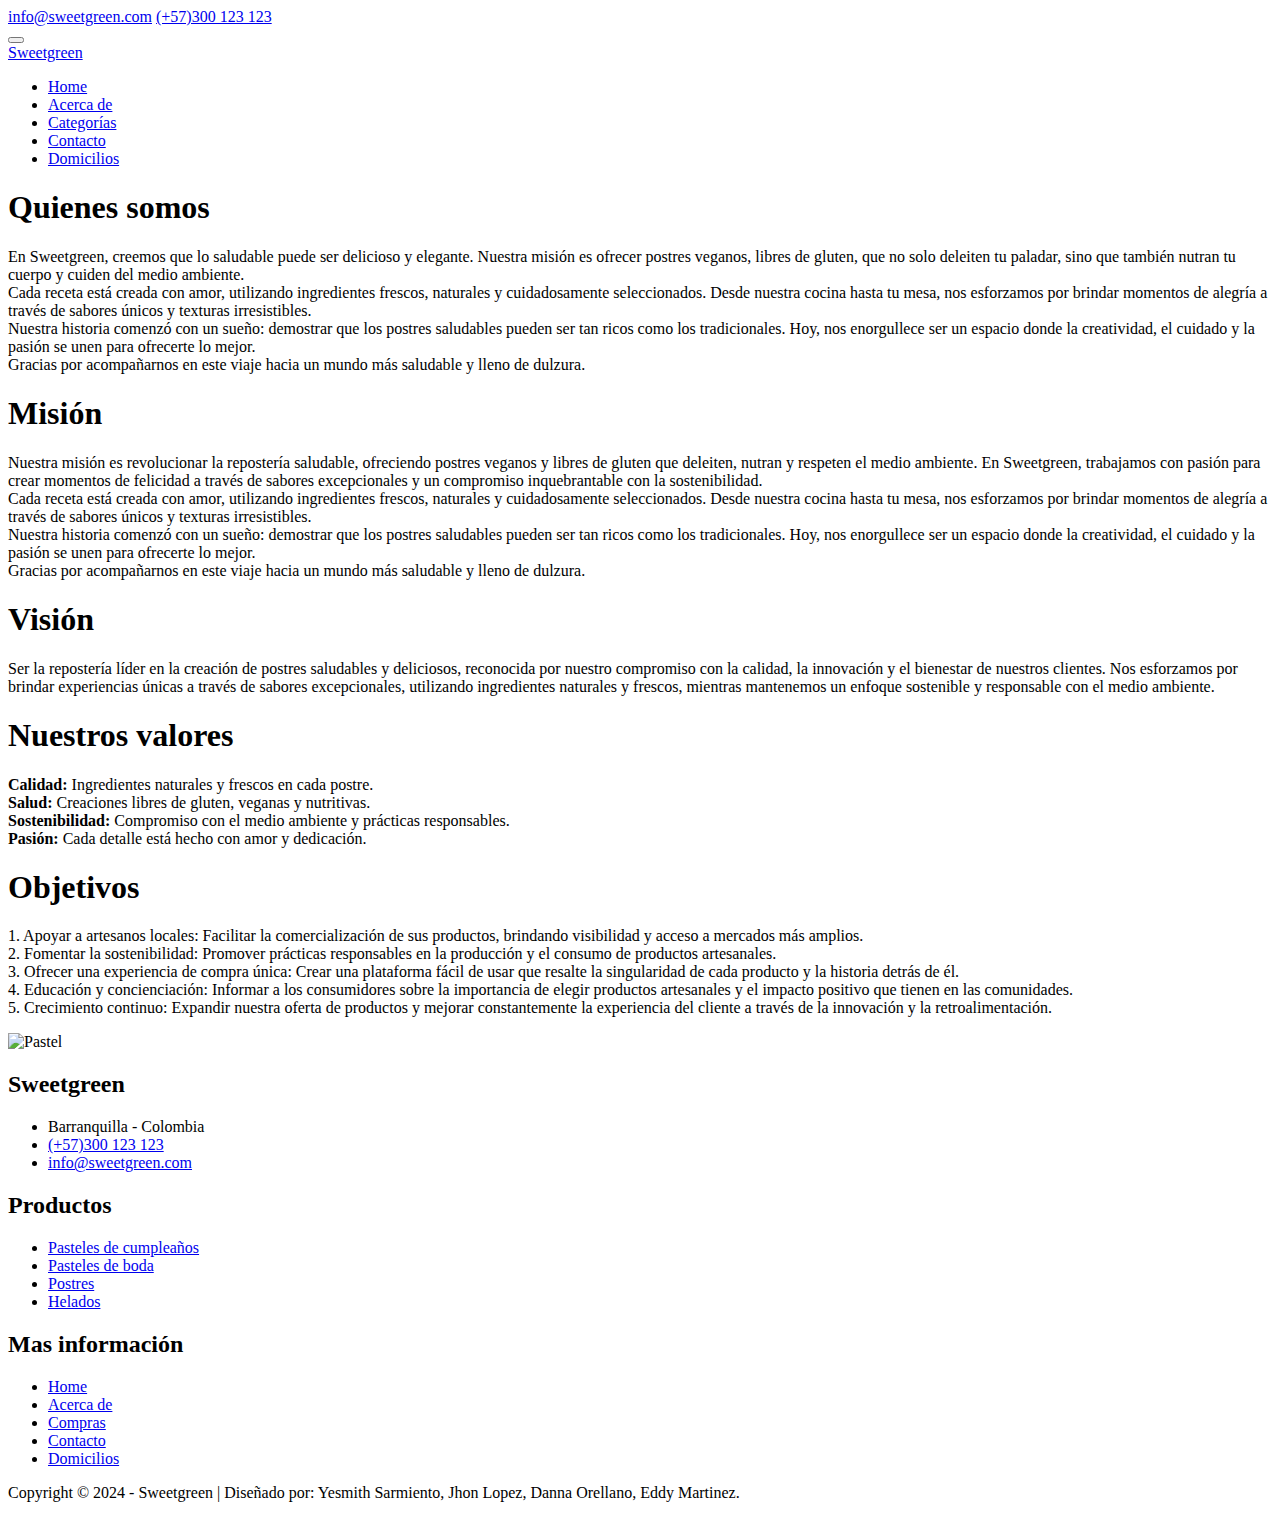
==== About.html @ 48495ff6 "Add files via upload" ====
<!DOCTYPE html>
<html lang="en">
<head>
    <meta charset="UTF-8">
    <meta name="viewport" content="width=device-width, initial-scale=1.0">
    <title>Sweetgreen - Sobre nosotros</title>
    <!-- Conexión con fuentes -->
    <link href="https://fonts.googleapis.com/css2?family=Playfair+Display:ital,wght@0,400..900;1,400..900&display=swap" rel="stylesheet">
    <link href="https://fonts.googleapis.com/css2?family=Raleway:wght@400;700;800&display=swap" rel="stylesheet">
    <!--  -->
    <!-- Conexión con el Main Bootstrap -->
    <link href="https://cdn.jsdelivr.net/npm/bootstrap@5.0.2/dist/css/bootstrap.min.css" rel="stylesheet" 
    integrity="sha384-EVSTQN3/azprG1Anm3QDgpJLIm9Nao0Yz1ztcQTwFspd3yD65VohhpuuCOmLASjC" crossorigin="anonymous">
    <!--  -->
    <!-- Iconos -->
    <link rel="apple-touch-icon" href="assets/img/">
    <!-- css -->
     <link rel="stylesheet" href="assets/css/bootstrap.min.css">
     <link rel="stylesheet" href="assets/css/templatemo.css">
     <link rel="stylesheet" href="assets/css/custom.css">
     <link rel="stylesheet" href="assets/css/fontawesome.min.css">

</head>
<body">

    <!-- Inicio del Encabezado -->
    <nav class="navbar navbar-expand-lg bg-dark navbar-light" id="templatemo_nav_top">
        <div class="container text-light">
            <div class="w-100 d-flex justify-content-between">
                <div>
                    <i class="fa fa-envelope mx-2"></i>
                    <a class="navbar-sm-brand text-light text-decoration-none" href="mailto:info@sweetgreen.com">info@sweetgreen.com</a>
                    <i class="fa fa-phone mx-2"></i>
                    <a class="navbar-sm-brand text-light text-decoration-none" href="tel: (+57)300 123 123">(+57)300 123 123</a>
                </div>
                <div>
                    <a class="text-light" href="https://fb.com/templatemo" target="_blank" rel="sponsored"><i class="fab fa-facebook-f fa-sm fa-fw me-2"></i></a>
                    <a class="text-light" href="https://www.instagram.com/" target="_blank"><i class="fab fa-instagram fa-sm fa-fw me-2"></i></a>
                    <a class="text-light" href="https://twitter.com/" target="_blank"><i class="fab fa-twitter fa-sm fa-fw me-2"></i></a>
                </div>
            </div> 
        </div>
    </nav>
    <!-- Fin del Encabezado -->

    <!-- Inicio del Menu (Barra Horizontal) -->
     <nav class="navbar navbar-expand-lg navbar-light shadow">
        <button class="navbar-toggler" type="button" data-bs-toggle="collapse" data-bs-target="#opciones">
            <span class="navbar-toggler-icon"></span>
        </button>
        <div class="container d-flex justify-content-between align-items-center">
            <a class="navbar-brand text-success logo h1 align-self-center" href="index.html">Sweetgreen</a>
            <div class="align-self-center collapse navbar-collapse flex-fill d-lg-flex justify-content-lg-between" id="opciones">
                <ul class="nav navbar-nav d-flex justify-content-between mx-lg-auto">
                    <li class="nav-item">
                        <a class="nav-link" href="index.html">Home</a>
                    </li>
                    <li class="nav-item">
                        <a class="nav-link" href="About.html">Acerca de</a>
                    </li>
                    <li class="nav-item">
                        <a class="nav-link" href="Shop.html">Categorías</a>
                    </li>
                    <li class="nav-item">
                        <a class="nav-link" href="Contacto.html">Contacto</a>
                    </li>
                    <li class="nav-item">
                        <a class="nav-link" href="Domicilios.html">Domicilios</a>
                    </li>
                </ul>
            </div>
        </div>
 
     </nav>
    <!-- Fin del Menu (Barra Horizontal) -->

    <!-- Contenido de Página -->

    <!-- Inicio de Acerca de-->
    <section class="bg-success py-5">
        <div class="container">
            <div class="row align-items-center">
                <div class="col-md-8 text-white">
                    <h1>Quienes somos</h1>
                        <p>
                            En Sweetgreen, creemos que lo saludable puede ser delicioso y elegante.
                            Nuestra misión es ofrecer postres veganos, libres de gluten, que no solo deleiten tu paladar, sino que también nutran tu cuerpo y cuiden del medio ambiente.
                            <br>Cada receta está creada con amor, utilizando ingredientes frescos, naturales y cuidadosamente seleccionados. Desde nuestra cocina hasta tu mesa, nos esforzamos por brindar momentos de alegría a través de sabores únicos y texturas irresistibles.
                            <br>Nuestra historia comenzó con un sueño: demostrar que los postres saludables pueden ser tan ricos como los tradicionales. Hoy, nos enorgullece ser un espacio donde la creatividad, el cuidado y la pasión se unen para ofrecerte lo mejor.
                            <br>Gracias por acompañarnos en este viaje hacia un mundo más saludable y lleno de dulzura.

                        </p>
                    <h1>Misión</h1>
                        <p>
                            Nuestra misión es revolucionar la repostería saludable, ofreciendo postres veganos y libres de gluten que deleiten, nutran y respeten el medio ambiente. En Sweetgreen, trabajamos con pasión para crear momentos de felicidad a través de sabores excepcionales y un compromiso inquebrantable con la sostenibilidad.
                            <br>Cada receta está creada con amor, utilizando ingredientes frescos, naturales y cuidadosamente seleccionados. Desde nuestra cocina hasta tu mesa, nos esforzamos por brindar momentos de alegría a través de sabores únicos y texturas irresistibles.
                            <br>Nuestra historia comenzó con un sueño: demostrar que los postres saludables pueden ser tan ricos como los tradicionales. Hoy, nos enorgullece ser un espacio donde la creatividad, el cuidado y la pasión se unen para ofrecerte lo mejor.
                            <br>Gracias por acompañarnos en este viaje hacia un mundo más saludable y lleno de dulzura.

                        </p>
                    <h1>Visión</h1>
                        <p>
                            Ser la repostería líder en la creación de postres saludables y deliciosos, reconocida 
                            por nuestro compromiso con la calidad, la innovación y el bienestar de nuestros clientes. 
                            Nos esforzamos por brindar experiencias únicas a través de sabores excepcionales,
                            utilizando ingredientes naturales y frescos, mientras mantenemos un enfoque sostenible 
                            y responsable con el medio ambiente.
                        </p>
                    <h1>Nuestros valores</h1>
                        <p>
                            <b>Calidad:</b> Ingredientes naturales y frescos en cada postre.
                            <br><b>Salud:</b> Creaciones libres de gluten, veganas y nutritivas.
                            <br><b>Sostenibilidad:</b> Compromiso con el medio ambiente y prácticas responsables.
                            <br><b>Pasión:</b> Cada detalle está hecho con amor y dedicación.
                        </p>
                    <h1>Objetivos </h1>
                        <p>
                            1. Apoyar a artesanos locales: Facilitar la comercialización de sus productos, brindando visibilidad y acceso a mercados más amplios.
                            <br>2. Fomentar la sostenibilidad: Promover prácticas responsables en la producción y el consumo de productos artesanales.
                            <br>3. Ofrecer una experiencia de compra única: Crear una plataforma fácil de usar que resalte la singularidad de cada producto y la historia detrás de él.
                            <br>4. Educación y concienciación: Informar a los consumidores sobre la importancia de elegir productos artesanales y el impacto positivo que tienen en las comunidades.
                            <br>5. Crecimiento continuo: Expandir nuestra oferta de productos y mejorar constantemente la experiencia del cliente a través de la innovación y la retroalimentación.
                        </p>
                </div>
                <!-- Imagen Enorme -->
                <div class="col-md-4">
                    <img src="assets/img/Cake_01.jpg"style="width: 90%; height: auto;" alt="Pastel">
                </div>
                <!--  -->
            </div>
        </div>
    </section>
    <!-- Fin de Acerca de -->

    <!-- Inicio de Footer -->
    <footer class="bg-dark" id="templatemo_footer">
        <div class="container">
            <div class="row">
                <div class="col-md-4 pt-5">
                    <h2 class="h2 text-success border-bottom pb-3 border-light log">Sweetgreen</h2>
                    <ul class="list-unstyled text-light footer-link-list">
                        <li>
                            <i class="fas fa-map-market-alt fa-fw"></i>
                            Barranquilla - Colombia
                        </li>
                        <li>
                            <i class="fa fa-phone fa-fw"></i>
                            <a class="text-decoration-none" href="tel: (+57)300 123 123">(+57)300 123 123</a>
                        </li>
                        <li>
                            <i class="fa fa-envelope mx-2"></i>
                            <a class="text-decoration-none" href="mailto:info@sweetgreen.com">info@sweetgreen.com</a>
                        </li>
                    </ul>
                </div>
                <div class="col-md-4 pt-5">
                    <h2 class="h2 text-light border-bottom pb-3 border-light">Productos</h2>
                    <ul class="list-unstyled text-light footer-link-list">
                        <!-- Enlace a cada sección de la página -->
                        <li><a class="text-decoration-none" href="Shop.html">Pasteles de cumpleaños</a></li>
                        <li><a class="text-decoration-none" href="Shop.html">Pasteles de boda</a></li>
                        <li><a class="text-decoration-none" href="Shop.html">Postres</a></li>
                        <li><a class="text-decoration-none" href="Shop.html">Helados</a></li>
                    </ul>
                </div>
                <div class="col-md-4 pt-5">
                    <h2 class="h2 text-light border-bottom pb-3 border-light">Mas información</h2>
                    <ul class="list-unstyled text-light footer-link-list">
                        <li><a class="text-decoration-none" href="index.html">Home</a></li>
                        <li><a class="text-decoration-none" href="About.html">Acerca de</a></li>
                        <li><a class="text-decoration-none" href="Shop.html">Compras</a></li>
                        <li><a class="text-decoration-none" href="Contacto.html">Contacto</a></li>
                        <li><a class="text-decoration-none" href="Domicilios.html">Domicilios</a></li>
                    </ul>
                </div>
            </div>
 
        </div>
        <div class="w-100 bg-black py-3">
            <div class="container">
                <div class="row pt-2">
                    <p class="text-left text-light">
                        Copyright &copy; 2024 - Sweetgreen | Diseñado por: Yesmith Sarmiento, Jhon Lopez, Danna Orellano, Eddy Martinez.
                    </p>
                </div>
            </div>
        </div>
    </footer>
    <!-- Fin del Footer -->
    <!-- Archivos jS-->
    <script src="assets/js/bootstrap.bundle.min.js"></script>


</body>
</html>
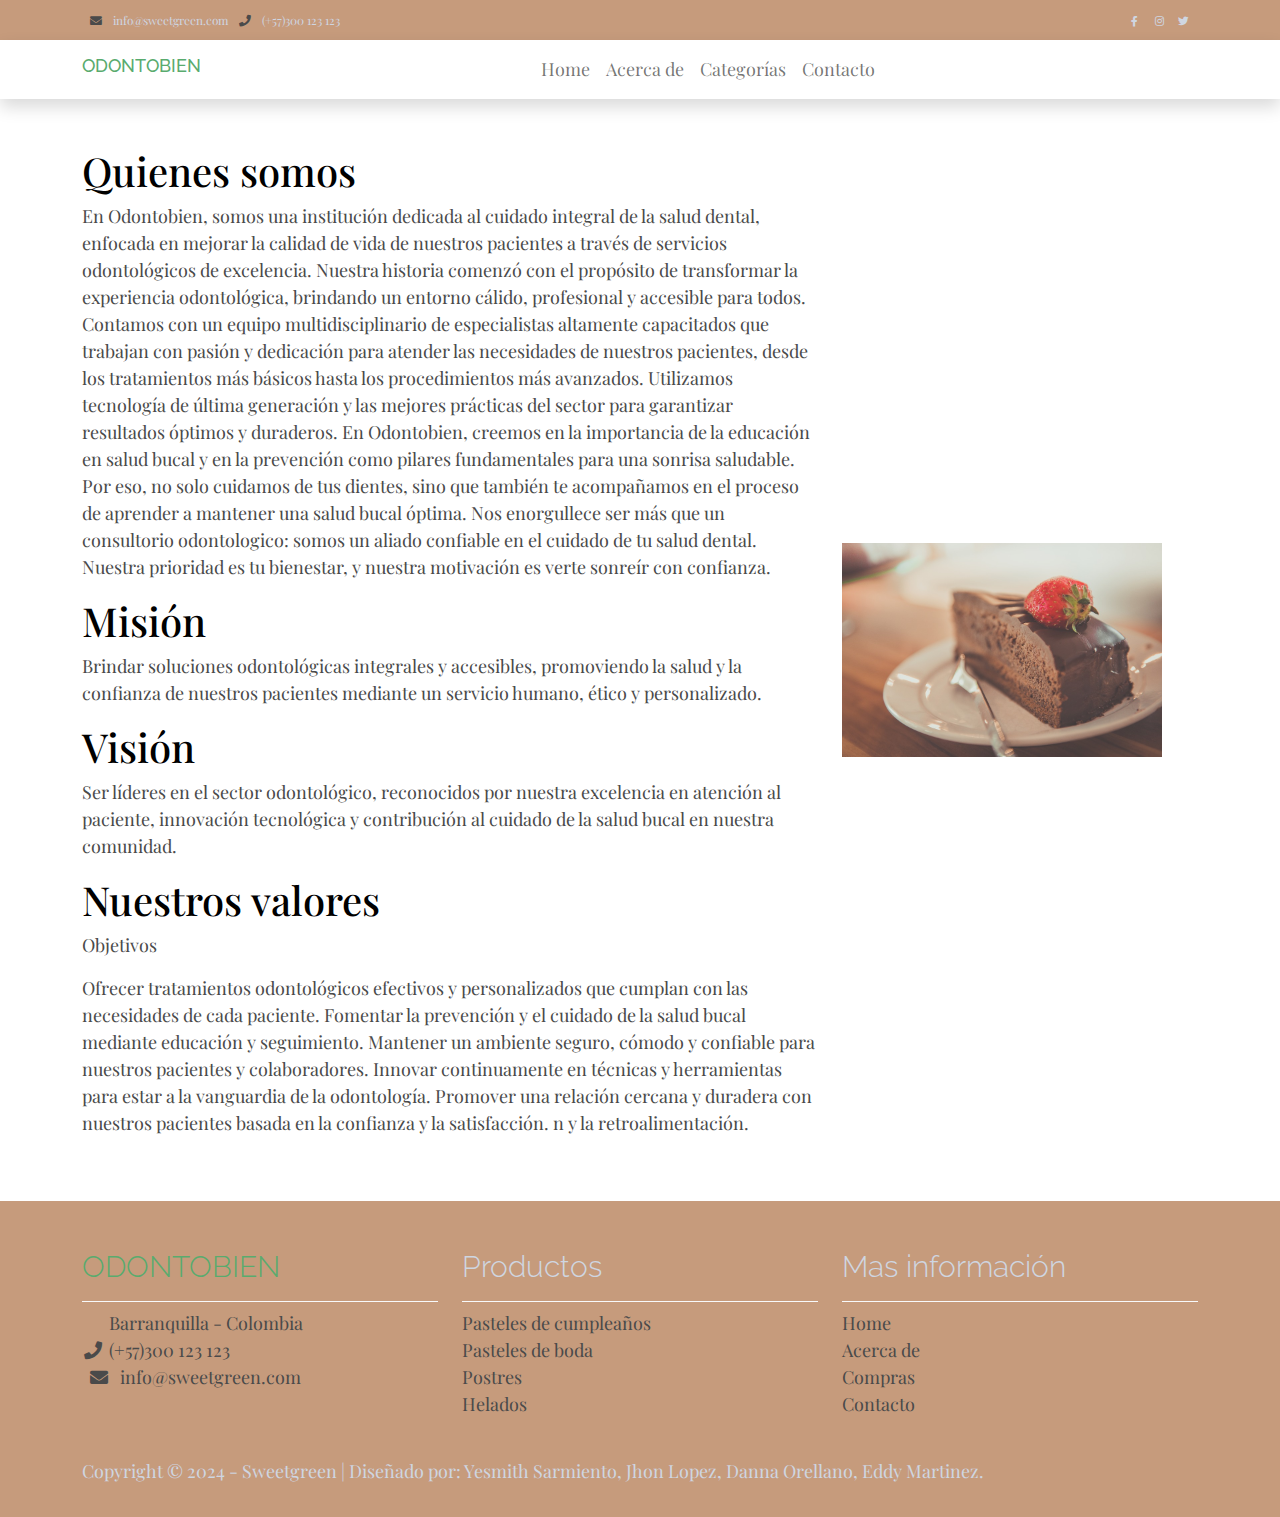
==== commit 1d7dcfe3: "Update About.html" ====
--- a/About.html
+++ b/About.html
@@ -3,7 +3,7 @@
 <head>
     <meta charset="UTF-8">
     <meta name="viewport" content="width=device-width, initial-scale=1.0">
-    <title>Sweetgreen - Sobre nosotros</title>
+    <title>ODONTOBIEN - Sobre nosotros</title>
     <!-- Conexión con fuentes -->
     <link href="https://fonts.googleapis.com/css2?family=Playfair+Display:ital,wght@0,400..900;1,400..900&display=swap" rel="stylesheet">
     <link href="https://fonts.googleapis.com/css2?family=Raleway:wght@400;700;800&display=swap" rel="stylesheet">
@@ -49,7 +49,7 @@
             <span class="navbar-toggler-icon"></span>
         </button>
         <div class="container d-flex justify-content-between align-items-center">
-            <a class="navbar-brand text-success logo h1 align-self-center" href="index.html">Sweetgreen</a>
+            <a class="navbar-brand text-success logo h1 align-self-center" href="index.html">ODONTOBIEN</a>
             <div class="align-self-center collapse navbar-collapse flex-fill d-lg-flex justify-content-lg-between" id="opciones">
                 <ul class="nav navbar-nav d-flex justify-content-between mx-lg-auto">
                     <li class="nav-item">
@@ -64,9 +64,7 @@
                     <li class="nav-item">
                         <a class="nav-link" href="Contacto.html">Contacto</a>
                     </li>
-                    <li class="nav-item">
-                        <a class="nav-link" href="Domicilios.html">Domicilios</a>
-                    </li>
+                    
                 </ul>
             </div>
         </div>
@@ -83,43 +81,41 @@
                 <div class="col-md-8 text-white">
                     <h1>Quienes somos</h1>
                         <p>
-                            En Sweetgreen, creemos que lo saludable puede ser delicioso y elegante.
-                            Nuestra misión es ofrecer postres veganos, libres de gluten, que no solo deleiten tu paladar, sino que también nutran tu cuerpo y cuiden del medio ambiente.
-                            <br>Cada receta está creada con amor, utilizando ingredientes frescos, naturales y cuidadosamente seleccionados. Desde nuestra cocina hasta tu mesa, nos esforzamos por brindar momentos de alegría a través de sabores únicos y texturas irresistibles.
-                            <br>Nuestra historia comenzó con un sueño: demostrar que los postres saludables pueden ser tan ricos como los tradicionales. Hoy, nos enorgullece ser un espacio donde la creatividad, el cuidado y la pasión se unen para ofrecerte lo mejor.
-                            <br>Gracias por acompañarnos en este viaje hacia un mundo más saludable y lleno de dulzura.
+                           En Odontobien, somos una institución dedicada al cuidado integral de la salud dental, enfocada en mejorar la calidad de vida de nuestros pacientes a través de servicios odontológicos de excelencia. Nuestra historia comenzó con el propósito de transformar la experiencia odontológica, brindando un entorno cálido, profesional y accesible para todos.
+
+Contamos con un equipo multidisciplinario de especialistas altamente capacitados que trabajan con pasión y dedicación para atender las necesidades de nuestros pacientes, desde los tratamientos más básicos hasta los procedimientos más avanzados. Utilizamos tecnología de última generación y las mejores prácticas del sector para garantizar resultados óptimos y duraderos.
+
+En Odontobien, creemos en la importancia de la educación en salud bucal y en la prevención como pilares fundamentales para una sonrisa saludable. Por eso, no solo cuidamos de tus dientes, sino que también te acompañamos en el proceso de aprender a mantener una salud bucal óptima.
+
+Nos enorgullece ser más que un consultorio odontologico: somos un aliado confiable en el cuidado de tu salud dental. Nuestra prioridad es tu bienestar, y nuestra motivación es verte sonreír con confianza.
 
                         </p>
                     <h1>Misión</h1>
                         <p>
-                            Nuestra misión es revolucionar la repostería saludable, ofreciendo postres veganos y libres de gluten que deleiten, nutran y respeten el medio ambiente. En Sweetgreen, trabajamos con pasión para crear momentos de felicidad a través de sabores excepcionales y un compromiso inquebrantable con la sostenibilidad.
-                            <br>Cada receta está creada con amor, utilizando ingredientes frescos, naturales y cuidadosamente seleccionados. Desde nuestra cocina hasta tu mesa, nos esforzamos por brindar momentos de alegría a través de sabores únicos y texturas irresistibles.
-                            <br>Nuestra historia comenzó con un sueño: demostrar que los postres saludables pueden ser tan ricos como los tradicionales. Hoy, nos enorgullece ser un espacio donde la creatividad, el cuidado y la pasión se unen para ofrecerte lo mejor.
-                            <br>Gracias por acompañarnos en este viaje hacia un mundo más saludable y lleno de dulzura.
+                            Brindar soluciones odontológicas integrales y accesibles, promoviendo la salud y la confianza de nuestros pacientes mediante un servicio humano, ético y personalizado.
 
                         </p>
                     <h1>Visión</h1>
                         <p>
-                            Ser la repostería líder en la creación de postres saludables y deliciosos, reconocida 
-                            por nuestro compromiso con la calidad, la innovación y el bienestar de nuestros clientes. 
-                            Nos esforzamos por brindar experiencias únicas a través de sabores excepcionales,
-                            utilizando ingredientes naturales y frescos, mientras mantenemos un enfoque sostenible 
-                            y responsable con el medio ambiente.
+                            Ser líderes en el sector odontológico, reconocidos por nuestra excelencia en atención al paciente, innovación tecnológica y contribución al cuidado de la salud bucal en nuestra comunidad.
+
+
                         </p>
                     <h1>Nuestros valores</h1>
                         <p>
-                            <b>Calidad:</b> Ingredientes naturales y frescos en cada postre.
-                            <br><b>Salud:</b> Creaciones libres de gluten, veganas y nutritivas.
-                            <br><b>Sostenibilidad:</b> Compromiso con el medio ambiente y prácticas responsables.
-                            <br><b>Pasión:</b> Cada detalle está hecho con amor y dedicación.
-                        </p>
+                            <Compromiso: Nos dedicamos a mejorar la salud bucal de nuestros pacientes con profesionalismo y dedicación.
+Ética: Actuamos con transparencia y responsabilidad en cada tratamiento.
+Innovación: Incorporamos tecnología avanzada para garantizar tratamientos efectivos y seguros.
+Calidez humana: Tratamos a cada paciente con respeto, empatía y cuidado.
+Trabajo en equipo: Nuestra fuerza radica en la colaboración de profesionales expertos.
                     <h1>Objetivos </h1>
                         <p>
-                            1. Apoyar a artesanos locales: Facilitar la comercialización de sus productos, brindando visibilidad y acceso a mercados más amplios.
-                            <br>2. Fomentar la sostenibilidad: Promover prácticas responsables en la producción y el consumo de productos artesanales.
-                            <br>3. Ofrecer una experiencia de compra única: Crear una plataforma fácil de usar que resalte la singularidad de cada producto y la historia detrás de él.
-                            <br>4. Educación y concienciación: Informar a los consumidores sobre la importancia de elegir productos artesanales y el impacto positivo que tienen en las comunidades.
-                            <br>5. Crecimiento continuo: Expandir nuestra oferta de productos y mejorar constantemente la experiencia del cliente a través de la innovación y la retroalimentación.
+                           Ofrecer tratamientos odontológicos efectivos y personalizados que cumplan con las necesidades de cada paciente.
+Fomentar la prevención y el cuidado de la salud bucal mediante educación y seguimiento.
+Mantener un ambiente seguro, cómodo y confiable para nuestros pacientes y colaboradores.
+Innovar continuamente en técnicas y herramientas para estar a la vanguardia de la odontología.
+Promover una relación cercana y duradera con nuestros pacientes basada en la confianza y la satisfacción.
+n y la retroalimentación.
                         </p>
                 </div>
                 <!-- Imagen Enorme -->
@@ -137,7 +133,7 @@
         <div class="container">
             <div class="row">
                 <div class="col-md-4 pt-5">
-                    <h2 class="h2 text-success border-bottom pb-3 border-light log">Sweetgreen</h2>
+                    <h2 class="h2 text-success border-bottom pb-3 border-light log">ODONTOBIEN</h2>
                     <ul class="list-unstyled text-light footer-link-list">
                         <li>
                             <i class="fas fa-map-market-alt fa-fw"></i>
@@ -170,7 +166,7 @@
                         <li><a class="text-decoration-none" href="About.html">Acerca de</a></li>
                         <li><a class="text-decoration-none" href="Shop.html">Compras</a></li>
                         <li><a class="text-decoration-none" href="Contacto.html">Contacto</a></li>
-                        <li><a class="text-decoration-none" href="Domicilios.html">Domicilios</a></li>
+                        
                     </ul>
                 </div>
             </div>
--- a/assets/css/templatemo.css
+++ b/assets/css/templatemo.css
@@ -0,0 +1,239 @@
+/*
+
+TemplateMo 559 Zay Shop
+
+https://templatemo.com/tm-559-zay-shop
+
+---------------------------------------------
+Table of contents
+------------------------------------------------
+1. Typography
+2. General
+3. Nav
+4. Hero Carousel
+5. Accordion
+6. Shop
+7. Product
+8. Carousel Hero
+9. Carousel Brand
+10. Services
+11. Contact map
+12. Footer
+13. Small devices (landscape phones, 576px and up)
+14. Medium devices (tablets, 768px and up)
+15. Large devices (desktops, 992px and up)
+16. Extra large devices (large desktops, 1200px and up)
+17. Forms
+18. buttoons
+--------------------------------------------- */
+
+
+
+
+/* Typography */
+body, ul, li, p, a, label, input, div {
+ font-family: 'Playfair Display', sans-serif;
+ color: #4a4a4a;    /* Un tono ligeramente más claro que el*/
+  font-size: 18px !important;
+  font-weight: 300 !important;
+}
+.h1 {
+  font-family: 'Raleway', sans-serif;
+    font-weight: 800; /* Pesada para impacto */
+    font-size: 2.8em;
+    text-transform: uppercase;
+    text-align: left; /* Título alineado a la izquierda */
+    color: #6B8E23; /* Verde elegante */
+}
+.h2 {
+  font-family: 'Raleway', sans-serif;
+  font-size: 30px !important;
+  font-weight: 300;
+}
+.h3 {
+  font-family: 'Raleway', sans-serif;
+  font-size: 22px !important;
+}
+/* General */
+.logo { font-weight: 500 !important;}
+.text-warning {  color: #ede861 !important;}
+.text-muted { color: #bcbcbc !important;}
+.text-success { color: #59ab6e !important;}
+.text-light { color: #cfd6e1 !important;}
+.bg-dark { background-color: #c69b7c !important;}
+.bg-light { background-color: #e9eef5 !important;}
+.bg-black { background-color: #c69b7c !important;}
+/* .bg-black { background-color: #1d242d !important;} */
+.bg-success { background-color: #77dd7700!important;}
+.btn-success {
+  background-color: #56ae6c  !important;
+  border-color: #56ae6c !important;
+}
+.pagination .page-link:hover {color: #000;}
+.pagination .page-link:hover, .pagination .page-link.active {
+  background-color: #69bb7e;
+  color: #fff;
+}
+/* Nav */
+#templatemo_nav_top { min-height: 40px;}
+#templatemo_nav_top * { font-size: .9em !important;}
+#templatemo_main_nav a { color: #212934;}
+#templatemo_main_nav a:hover { color: #69bb7e;}
+#templatemo_main_nav .navbar .nav-icon { margin-right: 20px;}
+
+/* Hero Carousel */
+#template-mo-zay-hero-carousel { background: #efefef !important;}
+/* Accordion */
+.templatemo-accordion a { color: #000;}
+.templatemo-accordion a:hover { color: #333d4a;}
+/* Shop */
+.shop-top-menu a:hover { color: #69bb7e !important;}
+/* Product */
+.product-wap { box-shadow: 0px 5px 10px 0px rgba(0, 0, 0, 0.10);}
+.product-wap .product-color-dot.color-dot-red { background:#f71515;}
+.product-wap .product-color-dot.color-dot-blue { background:#6db4fe;}
+.product-wap .product-color-dot.color-dot-black { background:#000000;}
+.product-wap .product-color-dot.color-dot-light { background:#e0e0e0;}
+.product-wap .product-color-dot.color-dot-green { background:#0bff7e;}
+.card.product-wap .card .product-overlay {
+  background: rgba(0,0,0,.2);
+  visibility: hidden;
+  opacity: 0;
+  transition: .3s;
+}
+.card.product-wap:hover .card .product-overlay {
+  visibility: visible;
+  opacity: 1;
+}
+.card.product-wap a { color: #000;}
+#carousel-related-product .slick-slide:focus { outline: none !important;}
+#carousel-related-product .slick-dots li button:before {
+  font-size: 15px;
+  margin-top: 20px;
+}
+/* Brand */
+.brand-img {
+  filter: grayscale(100%);
+  opacity: 0.5;
+  transition: .5s;
+}
+.brand-img:hover {
+  filter: grayscale(0%);
+  opacity: 1;
+}
+/* Carousel Hero */
+#template-mo-zay-hero-carousel .carousel-indicators li {
+  margin-top: -50px;
+  background-color: #59ab6e;
+}
+#template-mo-zay-hero-carousel .carousel-control-next i,
+#template-mo-zay-hero-carousel .carousel-control-prev i {
+  color: #59ab6e !important;
+  font-size: 2.8em !important;
+}
+/* Carousel Brand */
+.tempaltemo-carousel .h1 {
+  font-size: .5em !important;
+  color: #000 !important;
+}
+/* Services */
+.services-icon-wap {transition: .3s;}
+.services-icon-wap:hover, .services-icon-wap:hover i {color: #fff;}
+.services-icon-wap:hover {background: #69bb7e;}
+/* Contact map */
+.leaflet-control a, .leaflet-control { font-size: 10px !important;}
+.form-control { border: 1px solid #e8e8e8;}
+/* Footer */
+#tempaltemo_footer a { color: #dcdde1;}
+#tempaltemo_footer a:hover { color: #68bb7d;}
+#tempaltemo_footer ul.footer-link-list li { padding-top: 10px;}
+#tempaltemo_footer ul.footer-icons li {
+  width: 2.6em;
+  height: 2.6em;
+  line-height: 2.6em;
+}
+#tempaltemo_footer ul.footer-icons li:hover {
+  background-color: #cfd6e1;
+  transition: .5s;
+}
+#tempaltemo_footer ul.footer-icons li:hover i {
+  color: #f0ab7c;
+  transition: .5s;
+}
+#tempaltemo_footer .border-light { border-color: #2d343f !important;}
+/*
+// Extra small devices (portrait phones, less than 576px)
+// No media query since this is the default in Bootstrap
+*/
+/* Small devices (landscape phones, 576px and up)*/
+.product-wap .h3, .product-wap li, .product-wap i, .product-wap p {
+  font-size: 12px !important;
+}
+.product-wap .product-color-dot {
+  width: 6px;
+  height: 6px;
+}
+
+@media (min-width: 576px) {
+  .tempaltemo-carousel .h1 { font-size: 1em !important;}
+}
+
+/*// Medium devices (tablets, 768px and up)*/
+@media (min-width: 768px) {
+  #templatemo_main_nav .navbar-nav {max-width: 450px;}
+ }
+
+/* Large devices (desktops, 992px and up)*/
+@media (min-width: 992px) {
+  #templatemo_main_nav .navbar-nav {max-width: 550px;}
+  #template-mo-zay-hero-carousel .carousel-item {min-height: 30rem !important;}
+  .product-wap .h3, .product-wap li, .product-wap i, .product-wap p {font-size: 18px !important;}
+  .product-wap .product-color-dot {
+    width: 12px;
+    height: 12px;
+  }
+}
+
+/* Extra large devices (large desktops, 1200px and up)*/
+@media (min-width: 1200px) {}
+
+
+/* Formularios */
+form {
+  margin: 1rem 0;
+  padding: 1rem;
+  background: #fff;
+  border: 1px solid #000000;
+  border-radius: 8px;
+  box-shadow: 0 2px 4px rgba(0, 0, 0, 0.1);
+}
+
+label {
+  display: block;
+  margin-bottom: 0.5rem;
+  font-weight: bold;
+  color: #000000;
+}
+
+input[type="text"], input[type="email"], textarea, select {
+  width: 100%;
+  padding: 0.5rem;
+  margin-bottom: 1rem;
+  border: 1px solid #000000;
+  border-radius: 4px;
+  font-size: 1rem;
+  font-family: 'Arial', sans-serif;
+}
+
+/* Botones */
+button {
+  display: block;
+  width: 100%;
+  padding: 10px;
+  background-color: #43c43f;
+  color: white;
+  border: none;
+  border-radius: 5px;
+  font-size: 1em;
+  cursor: pointer;
+}--- a/assets/css/custom.css
+++ b/assets/css/custom.css
@@ -0,0 +1,3 @@
+/*
+Custom Css
+*/
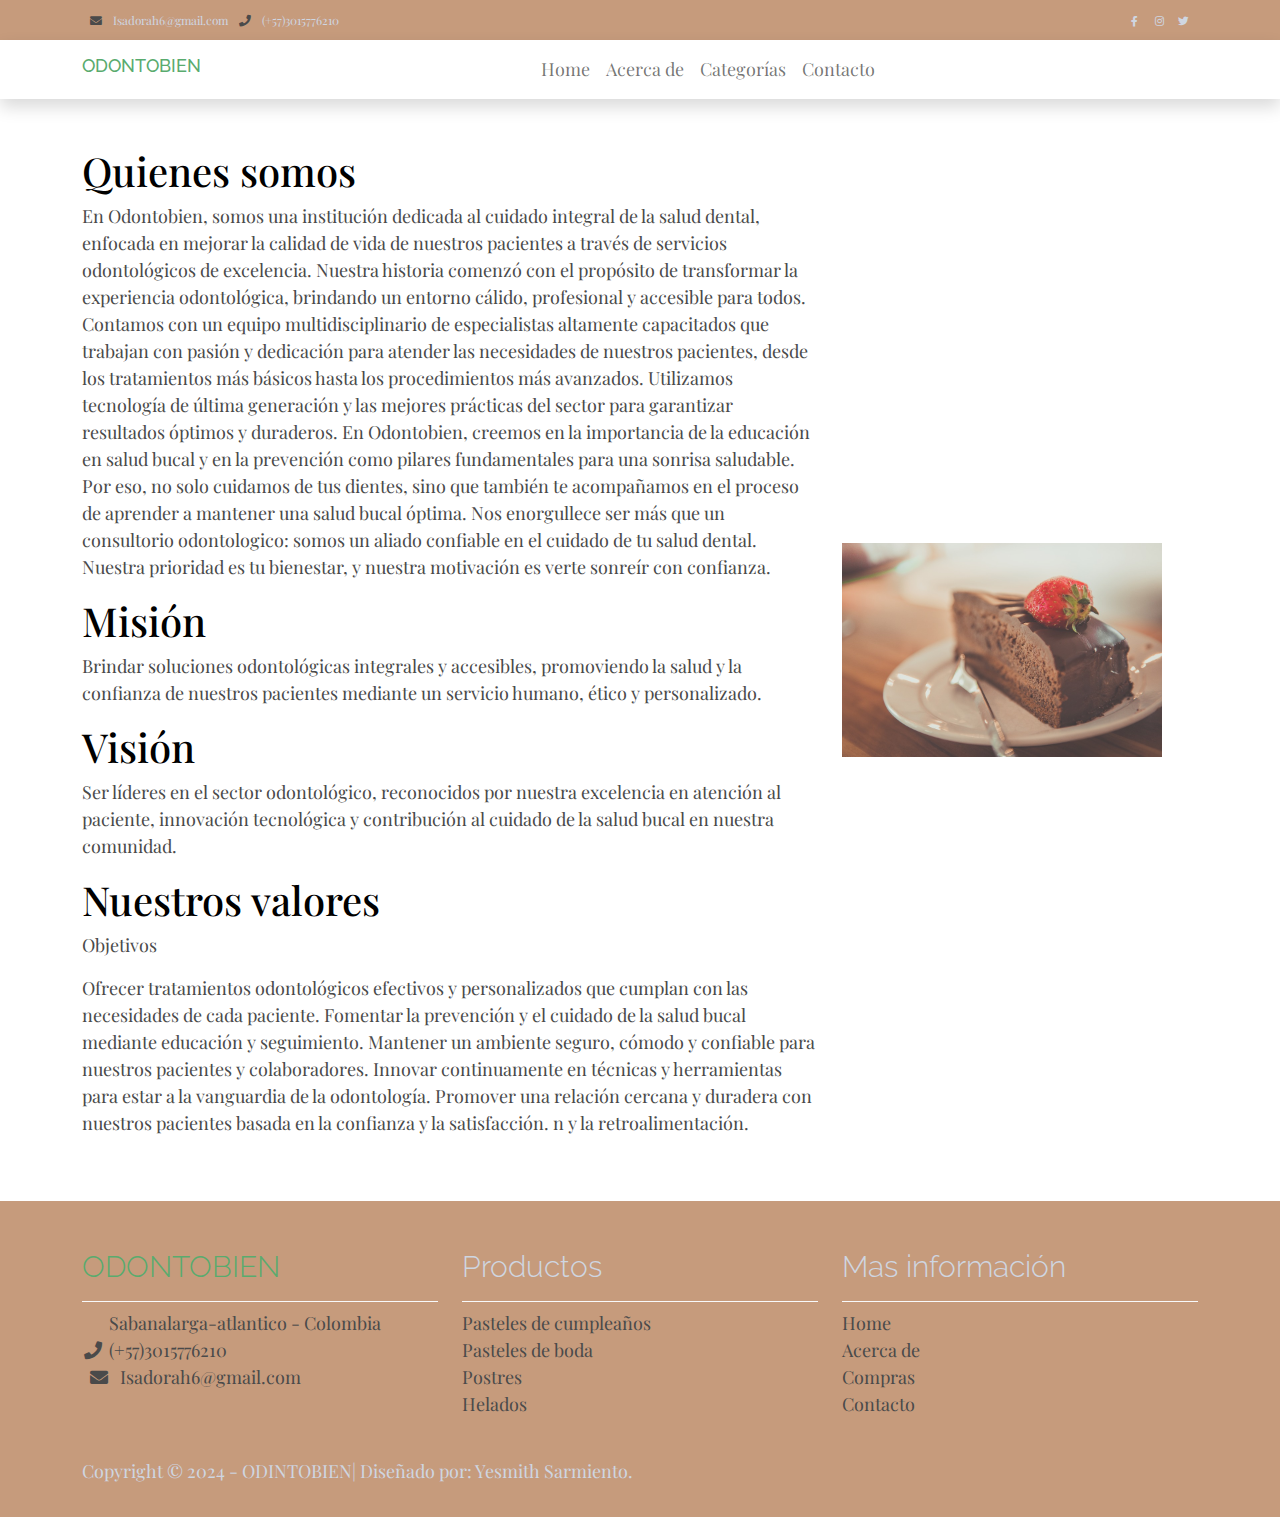
==== commit a4ce4dc2: "Update About.html" ====
--- a/About.html
+++ b/About.html
@@ -29,9 +29,9 @@
             <div class="w-100 d-flex justify-content-between">
                 <div>
                     <i class="fa fa-envelope mx-2"></i>
-                    <a class="navbar-sm-brand text-light text-decoration-none" href="mailto:info@sweetgreen.com">info@sweetgreen.com</a>
+                    <a class="navbar-sm-brand text-light text-decoration-none" href="Isadorah6@gmail.com">Isadorah6@gmail.com</a>
                     <i class="fa fa-phone mx-2"></i>
-                    <a class="navbar-sm-brand text-light text-decoration-none" href="tel: (+57)300 123 123">(+57)300 123 123</a>
+                    <a class="navbar-sm-brand text-light text-decoration-none" href="tel: (+57)3015776210 ">(+57)3015776210 </a>
                 </div>
                 <div>
                     <a class="text-light" href="https://fb.com/templatemo" target="_blank" rel="sponsored"><i class="fab fa-facebook-f fa-sm fa-fw me-2"></i></a>
@@ -137,15 +137,15 @@
                     <ul class="list-unstyled text-light footer-link-list">
                         <li>
                             <i class="fas fa-map-market-alt fa-fw"></i>
-                            Barranquilla - Colombia
+                            Sabanalarga-atlantico - Colombia
                         </li>
                         <li>
                             <i class="fa fa-phone fa-fw"></i>
-                            <a class="text-decoration-none" href="tel: (+57)300 123 123">(+57)300 123 123</a>
+                            <a class="text-decoration-none" href="tel: (+57)3015776210 ">(+57)3015776210 </a>
                         </li>
                         <li>
                             <i class="fa fa-envelope mx-2"></i>
-                            <a class="text-decoration-none" href="mailto:info@sweetgreen.com">info@sweetgreen.com</a>
+                            <a class="text-decoration-none" href="Isadorah6@gmail.com">Isadorah6@gmail.com</a>
                         </li>
                     </ul>
                 </div>
@@ -176,7 +176,7 @@
             <div class="container">
                 <div class="row pt-2">
                     <p class="text-left text-light">
-                        Copyright &copy; 2024 - Sweetgreen | Diseñado por: Yesmith Sarmiento, Jhon Lopez, Danna Orellano, Eddy Martinez.
+                        Copyright &copy; 2024 - ODINTOBIEN| Diseñado por: Yesmith Sarmiento.
                     </p>
                 </div>
             </div>
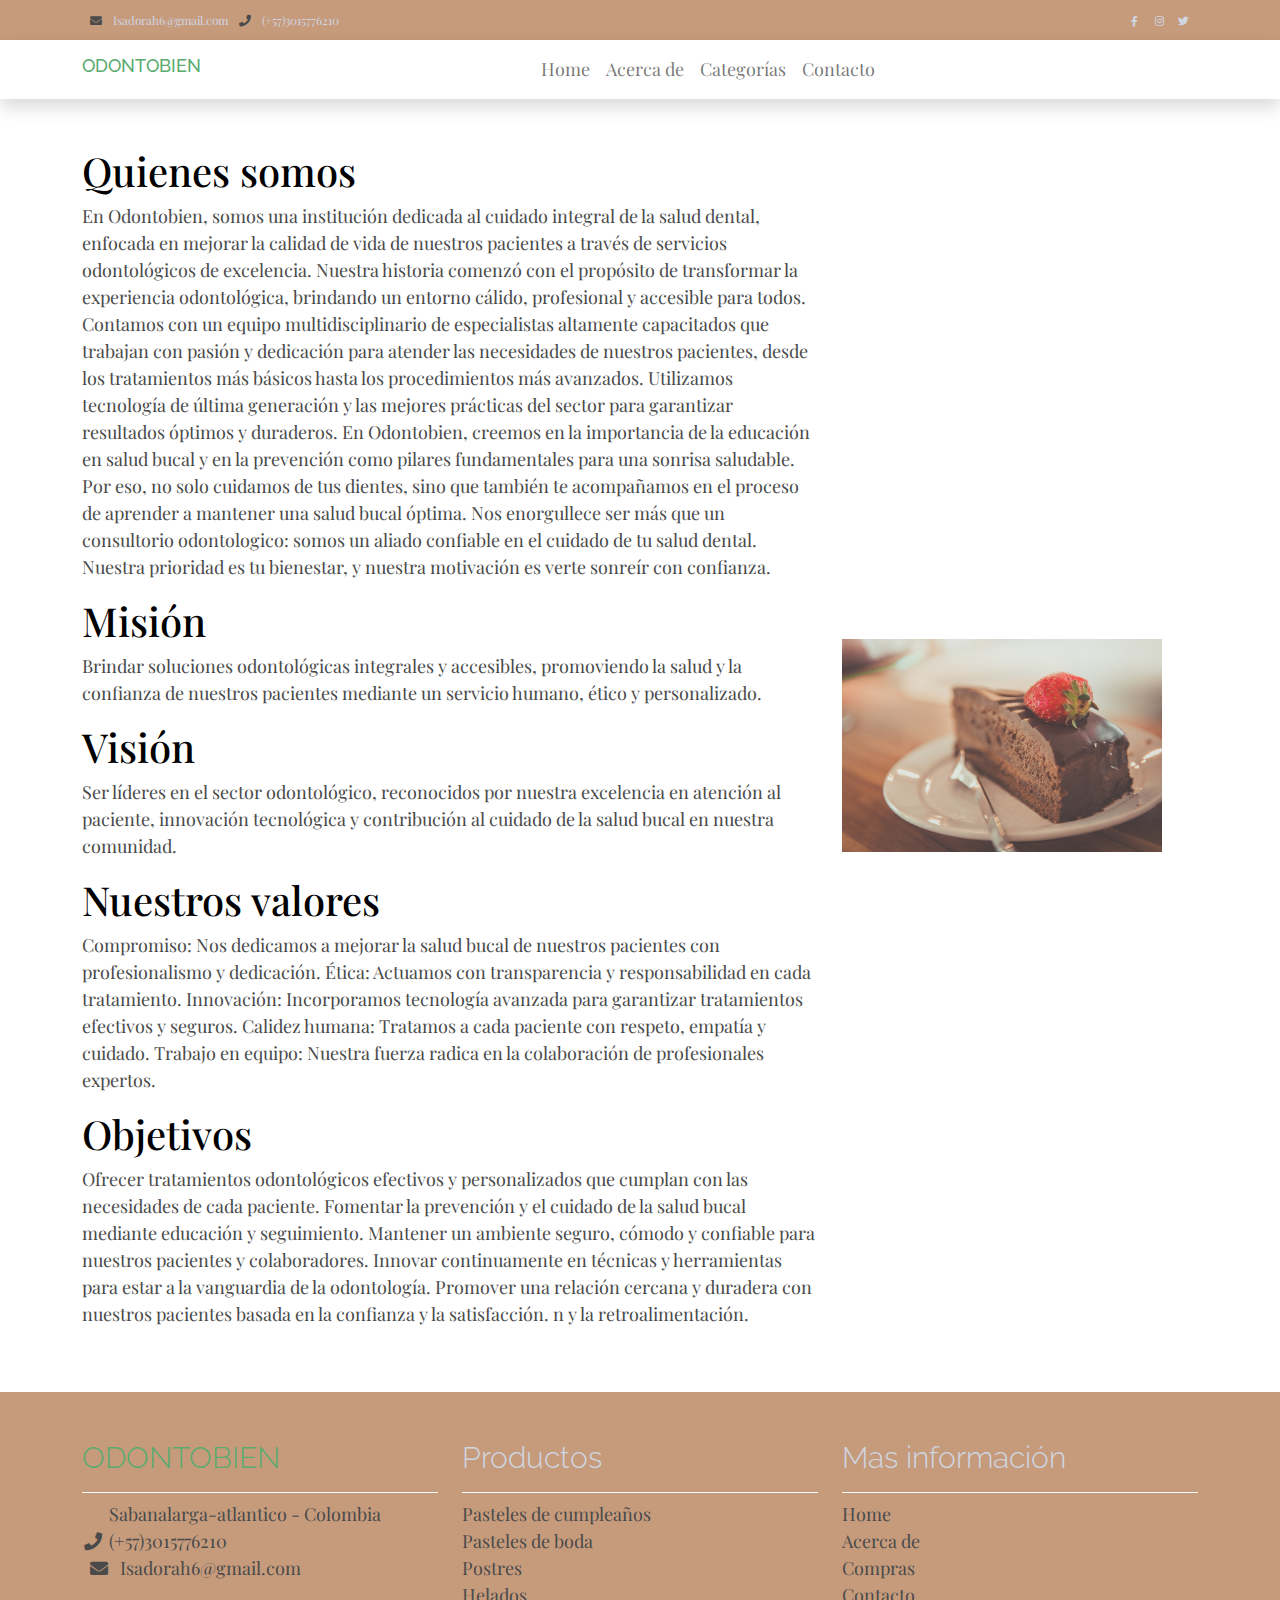
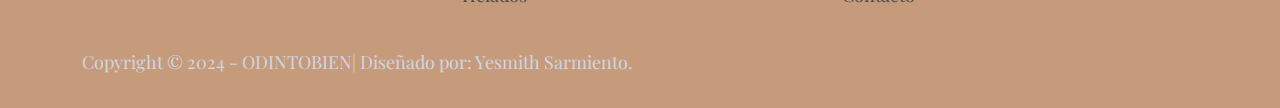
==== commit 2388e083: "Update About.html" ====
--- a/About.html
+++ b/About.html
@@ -103,11 +103,12 @@
                         </p>
                     <h1>Nuestros valores</h1>
                         <p>
-                            <Compromiso: Nos dedicamos a mejorar la salud bucal de nuestros pacientes con profesionalismo y dedicación.
+                            Compromiso: Nos dedicamos a mejorar la salud bucal de nuestros pacientes con profesionalismo y dedicación.
 Ética: Actuamos con transparencia y responsabilidad en cada tratamiento.
 Innovación: Incorporamos tecnología avanzada para garantizar tratamientos efectivos y seguros.
 Calidez humana: Tratamos a cada paciente con respeto, empatía y cuidado.
 Trabajo en equipo: Nuestra fuerza radica en la colaboración de profesionales expertos.
+                                </p>
                     <h1>Objetivos </h1>
                         <p>
                            Ofrecer tratamientos odontológicos efectivos y personalizados que cumplan con las necesidades de cada paciente.
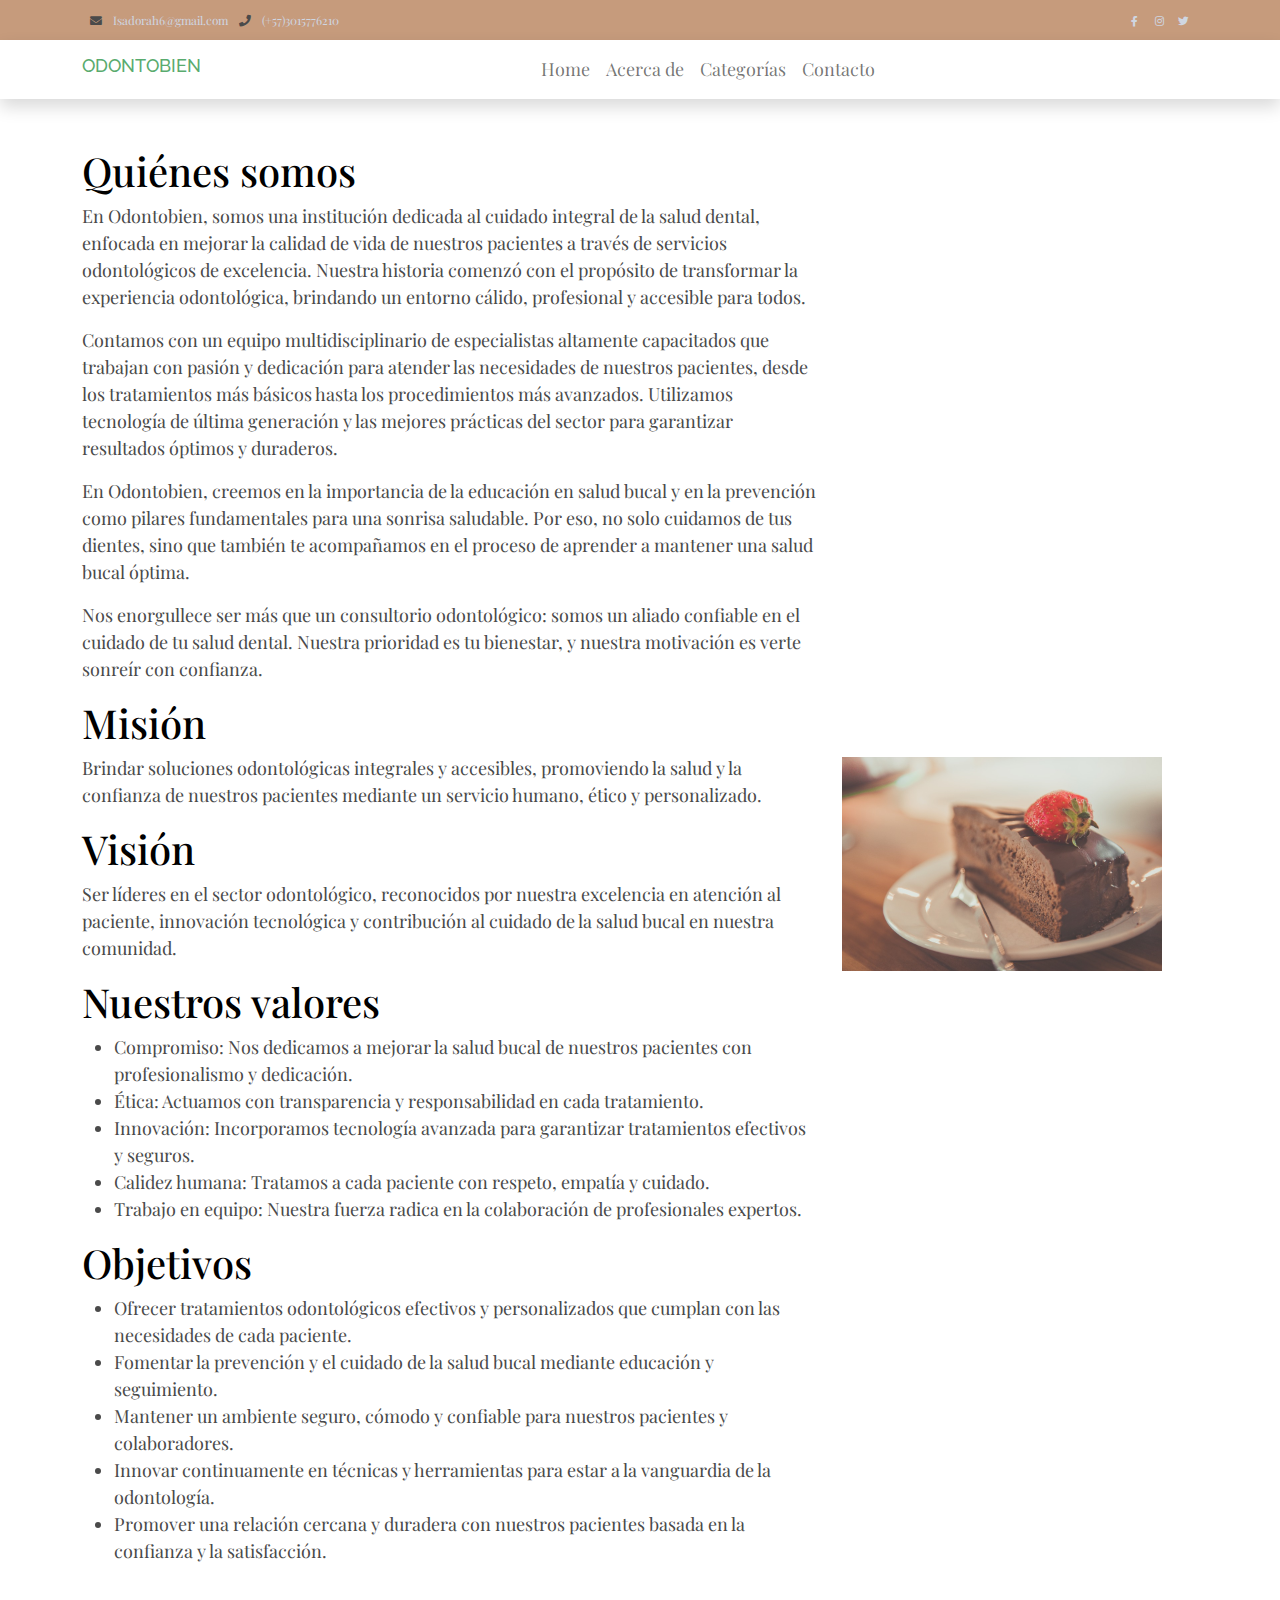
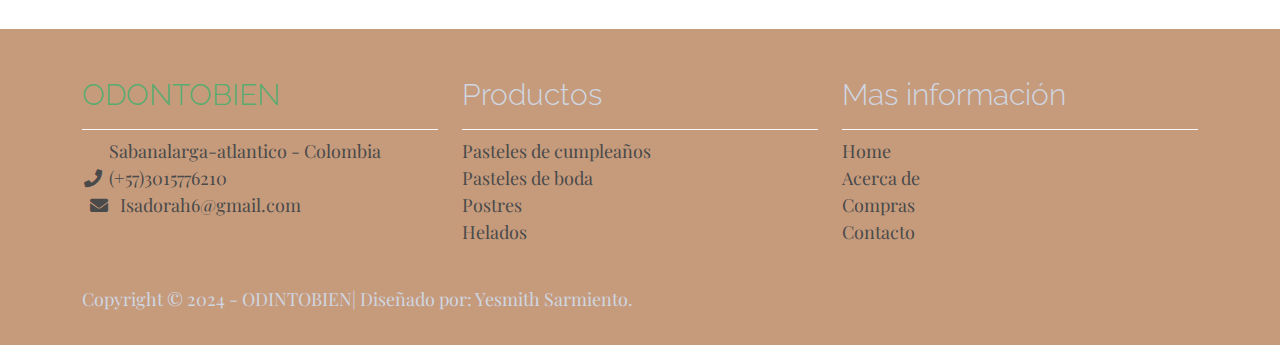
==== commit 0d38c626: "Update About.html" ====
--- a/About.html
+++ b/About.html
@@ -79,45 +79,50 @@
         <div class="container">
             <div class="row align-items-center">
                 <div class="col-md-8 text-white">
-                    <h1>Quienes somos</h1>
-                        <p>
-                           En Odontobien, somos una institución dedicada al cuidado integral de la salud dental, enfocada en mejorar la calidad de vida de nuestros pacientes a través de servicios odontológicos de excelencia. Nuestra historia comenzó con el propósito de transformar la experiencia odontológica, brindando un entorno cálido, profesional y accesible para todos.
+                    <h1>Quiénes somos</h1>
+<p>
+    En <strong>Odontobien</strong>, somos una institución dedicada al cuidado integral de la salud dental, enfocada en mejorar la calidad de vida de nuestros pacientes a través de servicios odontológicos de excelencia. 
+    Nuestra historia comenzó con el propósito de transformar la experiencia odontológica, brindando un entorno cálido, profesional y accesible para todos.
+</p>
+<p>
+    Contamos con un equipo multidisciplinario de especialistas altamente capacitados que trabajan con pasión y dedicación para atender las necesidades de nuestros pacientes, desde los tratamientos más básicos hasta los procedimientos más avanzados. 
+    Utilizamos tecnología de última generación y las mejores prácticas del sector para garantizar resultados óptimos y duraderos.
+</p>
+<p>
+    En <strong>Odontobien</strong>, creemos en la importancia de la educación en salud bucal y en la prevención como pilares fundamentales para una sonrisa saludable. Por eso, no solo cuidamos de tus dientes, sino que también te acompañamos en el proceso de aprender a mantener una salud bucal óptima.
+</p>
+<p>
+    Nos enorgullece ser más que un consultorio odontológico: somos un aliado confiable en el cuidado de tu salud dental. 
+    Nuestra prioridad es tu bienestar, y nuestra motivación es verte sonreír con confianza.
+</p>
 
-Contamos con un equipo multidisciplinario de especialistas altamente capacitados que trabajan con pasión y dedicación para atender las necesidades de nuestros pacientes, desde los tratamientos más básicos hasta los procedimientos más avanzados. Utilizamos tecnología de última generación y las mejores prácticas del sector para garantizar resultados óptimos y duraderos.
+<h1>Misión</h1>
+<p>
+    Brindar soluciones odontológicas integrales y accesibles, promoviendo la salud y la confianza de nuestros pacientes mediante un servicio humano, ético y personalizado.
+</p>
 
-En Odontobien, creemos en la importancia de la educación en salud bucal y en la prevención como pilares fundamentales para una sonrisa saludable. Por eso, no solo cuidamos de tus dientes, sino que también te acompañamos en el proceso de aprender a mantener una salud bucal óptima.
+<h1>Visión</h1>
+<p>
+    Ser líderes en el sector odontológico, reconocidos por nuestra excelencia en atención al paciente, innovación tecnológica y contribución al cuidado de la salud bucal en nuestra comunidad.
+</p>
 
-Nos enorgullece ser más que un consultorio odontologico: somos un aliado confiable en el cuidado de tu salud dental. Nuestra prioridad es tu bienestar, y nuestra motivación es verte sonreír con confianza.
+<h1>Nuestros valores</h1>
+<ul>
+    <li><strong>Compromiso:</strong> Nos dedicamos a mejorar la salud bucal de nuestros pacientes con profesionalismo y dedicación.</li>
+    <li><strong>Ética:</strong> Actuamos con transparencia y responsabilidad en cada tratamiento.</li>
+    <li><strong>Innovación:</strong> Incorporamos tecnología avanzada para garantizar tratamientos efectivos y seguros.</li>
+    <li><strong>Calidez humana:</strong> Tratamos a cada paciente con respeto, empatía y cuidado.</li>
+    <li><strong>Trabajo en equipo:</strong> Nuestra fuerza radica en la colaboración de profesionales expertos.</li>
+</ul>
 
-                        </p>
-                    <h1>Misión</h1>
-                        <p>
-                            Brindar soluciones odontológicas integrales y accesibles, promoviendo la salud y la confianza de nuestros pacientes mediante un servicio humano, ético y personalizado.
-
-                        </p>
-                    <h1>Visión</h1>
-                        <p>
-                            Ser líderes en el sector odontológico, reconocidos por nuestra excelencia en atención al paciente, innovación tecnológica y contribución al cuidado de la salud bucal en nuestra comunidad.
-
-
-                        </p>
-                    <h1>Nuestros valores</h1>
-                        <p>
-                            Compromiso: Nos dedicamos a mejorar la salud bucal de nuestros pacientes con profesionalismo y dedicación.
-Ética: Actuamos con transparencia y responsabilidad en cada tratamiento.
-Innovación: Incorporamos tecnología avanzada para garantizar tratamientos efectivos y seguros.
-Calidez humana: Tratamos a cada paciente con respeto, empatía y cuidado.
-Trabajo en equipo: Nuestra fuerza radica en la colaboración de profesionales expertos.
-                                </p>
-                    <h1>Objetivos </h1>
-                        <p>
-                           Ofrecer tratamientos odontológicos efectivos y personalizados que cumplan con las necesidades de cada paciente.
-Fomentar la prevención y el cuidado de la salud bucal mediante educación y seguimiento.
-Mantener un ambiente seguro, cómodo y confiable para nuestros pacientes y colaboradores.
-Innovar continuamente en técnicas y herramientas para estar a la vanguardia de la odontología.
-Promover una relación cercana y duradera con nuestros pacientes basada en la confianza y la satisfacción.
-n y la retroalimentación.
-                        </p>
+<h1>Objetivos</h1>
+<ul>
+    <li>Ofrecer tratamientos odontológicos efectivos y personalizados que cumplan con las necesidades de cada paciente.</li>
+    <li>Fomentar la prevención y el cuidado de la salud bucal mediante educación y seguimiento.</li>
+    <li>Mantener un ambiente seguro, cómodo y confiable para nuestros pacientes y colaboradores.</li>
+    <li>Innovar continuamente en técnicas y herramientas para estar a la vanguardia de la odontología.</li>
+    <li>Promover una relación cercana y duradera con nuestros pacientes basada en la confianza y la satisfacción.</li>
+</ul>
                 </div>
                 <!-- Imagen Enorme -->
                 <div class="col-md-4">
--- a/assets/css/templatemo.css
+++ b/assets/css/templatemo.css
@@ -43,7 +43,7 @@
     font-size: 2.8em;
     text-transform: uppercase;
     text-align: left; /* Título alineado a la izquierda */
-    color: #6B8E23; /* Verde elegante */
+    color: #008b8b; /* Verde elegante */
 }
 .h2 {
   font-family: 'Raleway', sans-serif;
@@ -236,4 +236,4 @@
   border-radius: 5px;
   font-size: 1em;
   cursor: pointer;
-}+}
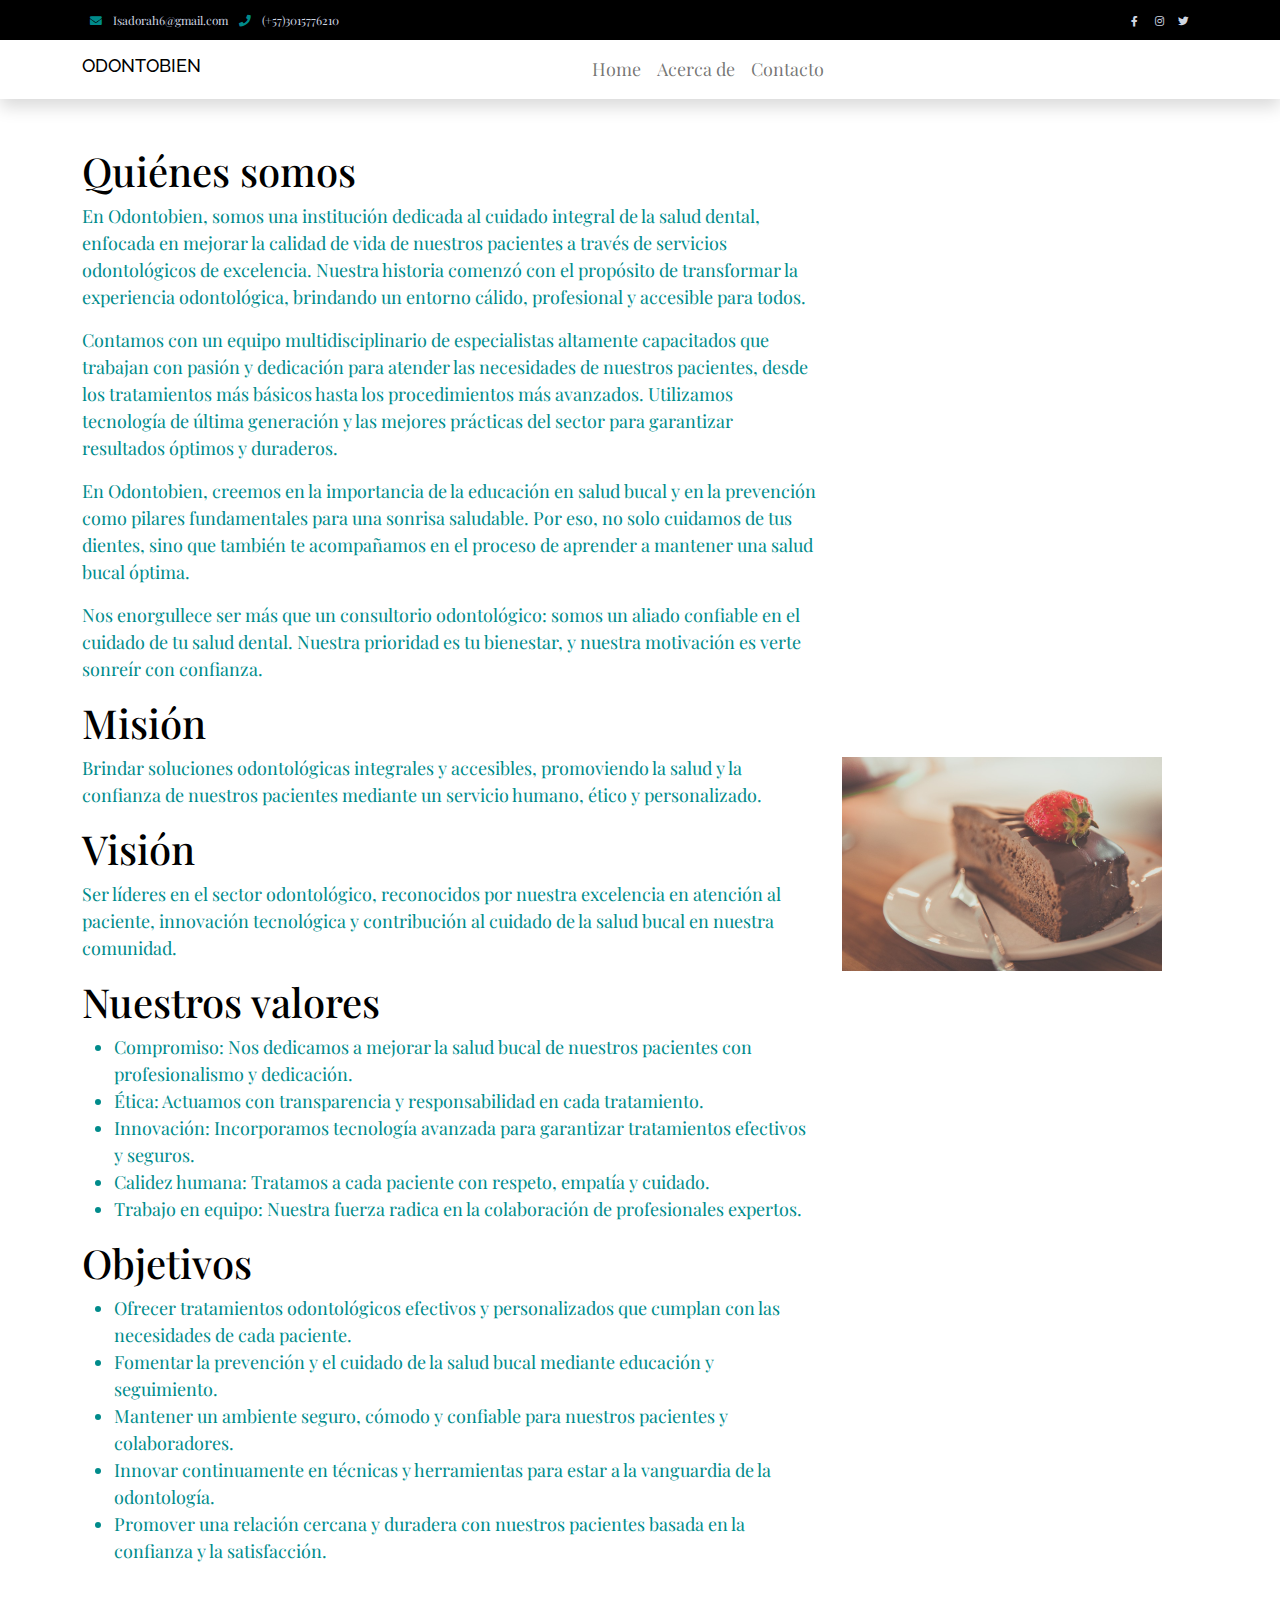
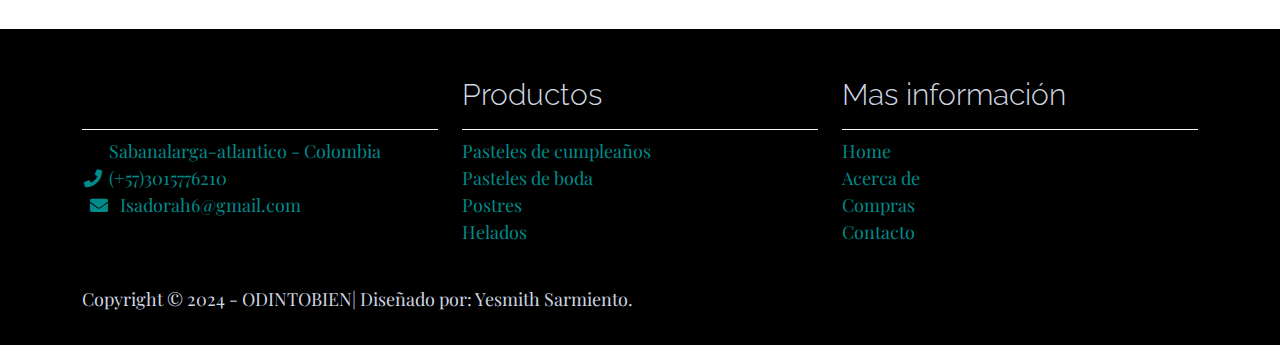
==== commit a4c9e997: "Update About.html" ====
--- a/About.html
+++ b/About.html
@@ -58,9 +58,7 @@
                     <li class="nav-item">
                         <a class="nav-link" href="About.html">Acerca de</a>
                     </li>
-                    <li class="nav-item">
-                        <a class="nav-link" href="Shop.html">Categorías</a>
-                    </li>
+                
                     <li class="nav-item">
                         <a class="nav-link" href="Contacto.html">Contacto</a>
                     </li>
--- a/assets/css/templatemo.css
+++ b/assets/css/templatemo.css
@@ -33,7 +33,7 @@
 /* Typography */
 body, ul, li, p, a, label, input, div {
  font-family: 'Playfair Display', sans-serif;
- color: #4a4a4a;    /* Un tono ligeramente más claro que el*/
+ color: #008b8b;    /* Un tono ligeramente más claro que el*/
   font-size: 18px !important;
   font-weight: 300 !important;
 }
@@ -43,7 +43,7 @@
     font-size: 2.8em;
     text-transform: uppercase;
     text-align: left; /* Título alineado a la izquierda */
-    color: #008b8b; /* Verde elegante */
+    color: #000; /* Verde elegante */
 }
 .h2 {
   font-family: 'Raleway', sans-serif;
@@ -58,11 +58,11 @@
 .logo { font-weight: 500 !important;}
 .text-warning {  color: #ede861 !important;}
 .text-muted { color: #bcbcbc !important;}
-.text-success { color: #59ab6e !important;}
+.text-success { color: #000   !important;}
 .text-light { color: #cfd6e1 !important;}
-.bg-dark { background-color: #c69b7c !important;}
+.bg-dark { background-color:  #000 !important;}
 .bg-light { background-color: #e9eef5 !important;}
-.bg-black { background-color: #c69b7c !important;}
+.bg-black { background-color:  #000 !important;}
 /* .bg-black { background-color: #1d242d !important;} */
 .bg-success { background-color: #77dd7700!important;}
 .btn-success {
@@ -124,11 +124,11 @@
 /* Carousel Hero */
 #template-mo-zay-hero-carousel .carousel-indicators li {
   margin-top: -50px;
-  background-color: #59ab6e;
+  background-color:#000;
 }
 #template-mo-zay-hero-carousel .carousel-control-next i,
 #template-mo-zay-hero-carousel .carousel-control-prev i {
-  color: #59ab6e !important;
+  color: #000!important;
   font-size: 2.8em !important;
 }
 /* Carousel Brand */
@@ -144,24 +144,52 @@
 .leaflet-control a, .leaflet-control { font-size: 10px !important;}
 .form-control { border: 1px solid #e8e8e8;}
 /* Footer */
-#tempaltemo_footer a { color: #dcdde1;}
-#tempaltemo_footer a:hover { color: #68bb7d;}
-#tempaltemo_footer ul.footer-link-list li { padding-top: 10px;}
+#tempaltemo_footer {
+    background-color: #000; /* Fondo negro */
+    color: #ffffff; /* Texto blanco */
+    padding: 20px;
+    text-align: center;
+}
+
+#tempaltemo_footer a {
+    color: #68bb7d; /* Enlaces en verde suave */
+}
+
+#tempaltemo_footer a:hover {
+    color: #f0ab7c; /* Enlaces al pasar el mouse en un tono salmón */
+}
+
+#tempaltemo_footer ul.footer-link-list li {
+    padding-top: 10px;
+}
+
 #tempaltemo_footer ul.footer-icons li {
-  width: 2.6em;
-  height: 2.6em;
-  line-height: 2.6em;
-}
+    width: 2.6em;
+    height: 2.6em;
+    line-height: 2.6em;
+    background-color: #ffffff; /* Fondo inicial de íconos blanco */
+    text-align: center;
+    border-radius: 50%; /* Íconos redondos */
+    transition: 0.5s;
+}
+
 #tempaltemo_footer ul.footer-icons li:hover {
-  background-color: #cfd6e1;
-  transition: .5s;
-}
+    background-color: #68bb7d; /* Fondo verde suave al pasar el mouse */
+}
+
 #tempaltemo_footer ul.footer-icons li:hover i {
-  color: #f0ab7c;
-  transition: .5s;
-}
-#tempaltemo_footer .border-light { border-color: #2d343f !important;}
-/*
+    color: #f0ab7c; /* Íconos cambian a salmón */
+    transition: 0.5s;
+}
+
+#tempaltemo_footer i {
+    color: #000; /* Íconos en negro inicial */
+}
+
+#tempaltemo_footer .border-light {
+    border-color: #ffffff !important; /* Bordes blancos */
+}
+
 // Extra small devices (portrait phones, less than 576px)
 // No media query since this is the default in Bootstrap
 */
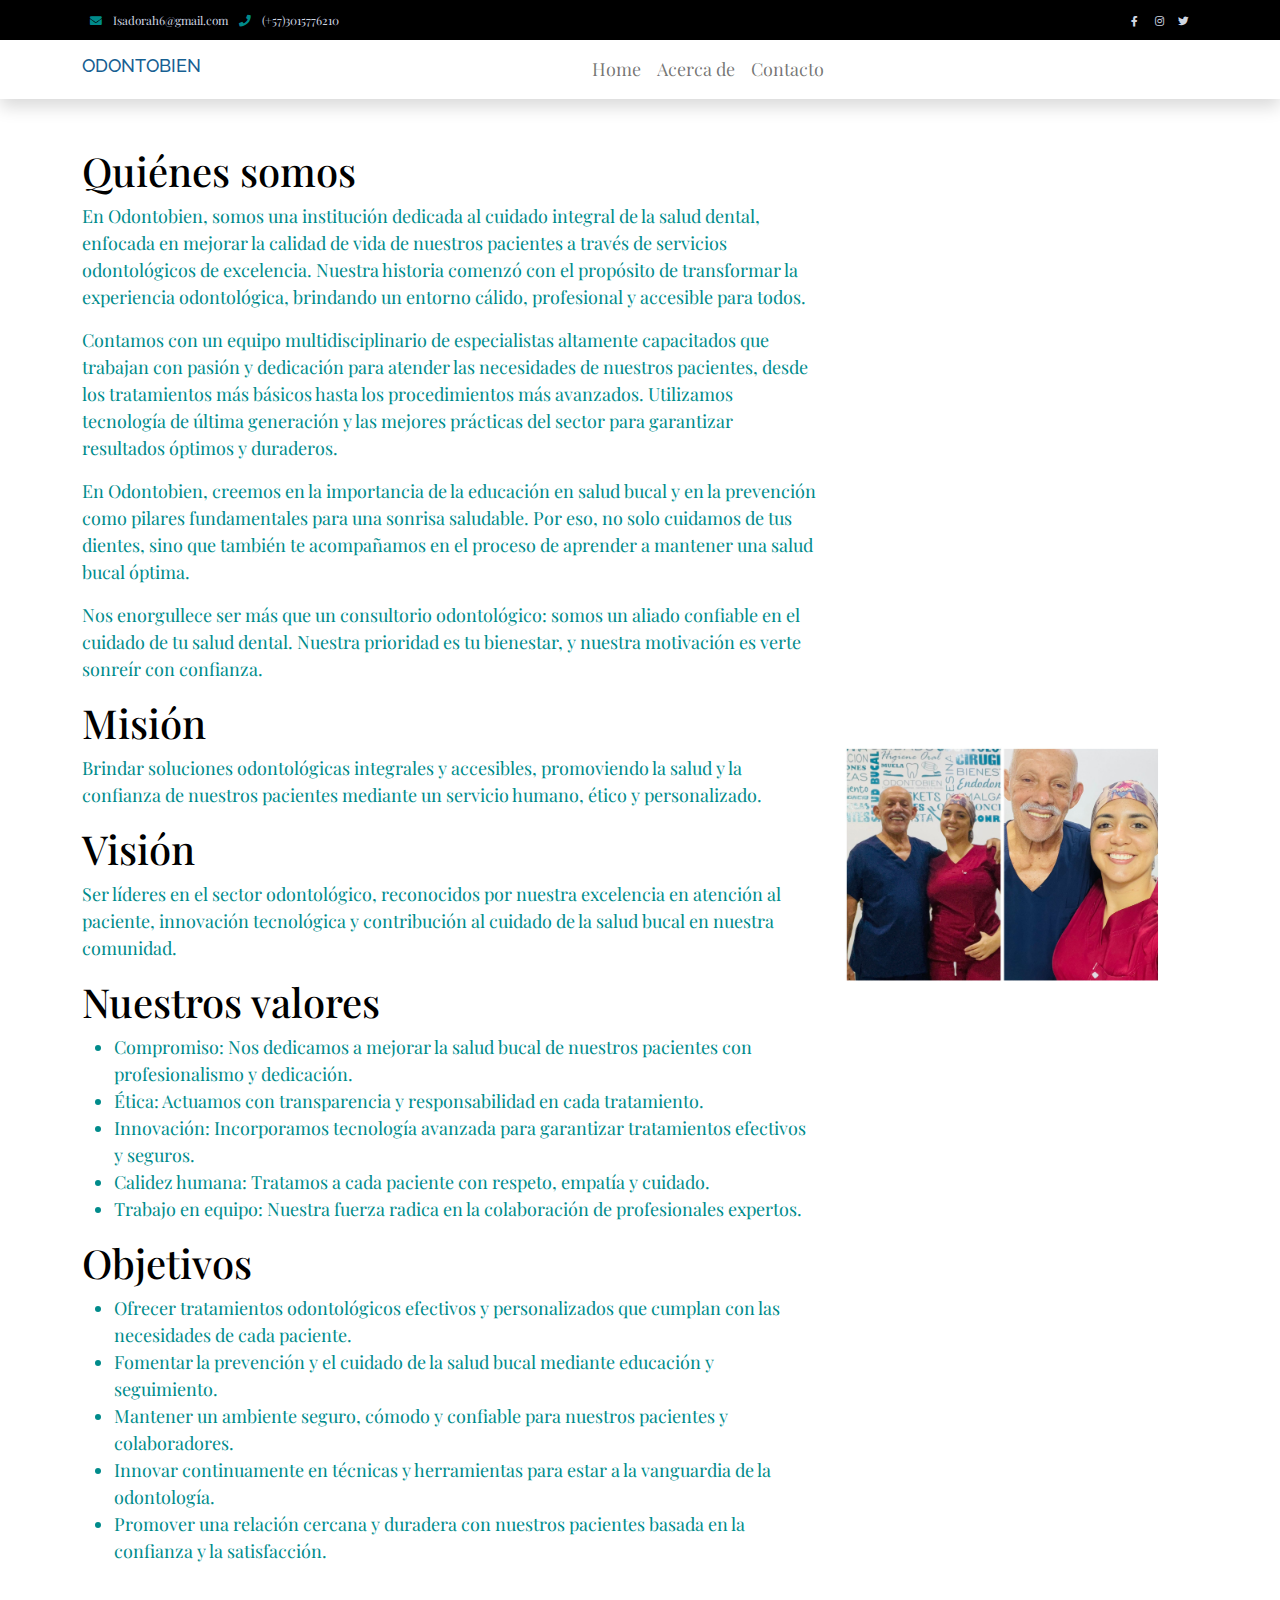
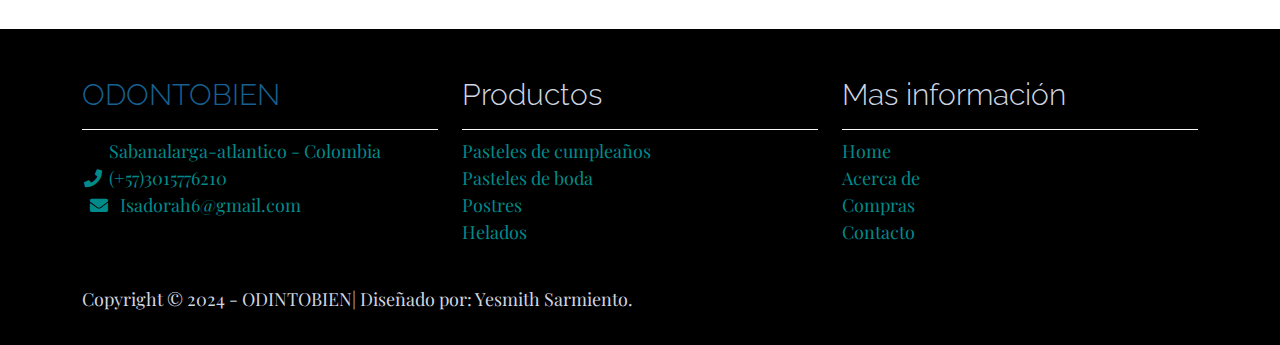
==== commit 63ccc826: "Update About.html" ====
--- a/About.html
+++ b/About.html
@@ -124,7 +124,7 @@
                 </div>
                 <!-- Imagen Enorme -->
                 <div class="col-md-4">
-                    <img src="assets/img/Cake_01.jpg"style="width: 90%; height: auto;" alt="Pastel">
+                    <img src="assets/img/Imagen de WhatsApp 2024-12-27 a las 18.02.59_09886179.jpg"style="width: 90%; height: auto;" alt="Pastel">
                 </div>
                 <!--  -->
             </div>
--- a/assets/css/templatemo.css
+++ b/assets/css/templatemo.css
@@ -58,7 +58,7 @@
 .logo { font-weight: 500 !important;}
 .text-warning {  color: #ede861 !important;}
 .text-muted { color: #bcbcbc !important;}
-.text-success { color: #000   !important;}
+.text-success { color: #176092  !important;}
 .text-light { color: #cfd6e1 !important;}
 .bg-dark { background-color:  #000 !important;}
 .bg-light { background-color: #e9eef5 !important;}
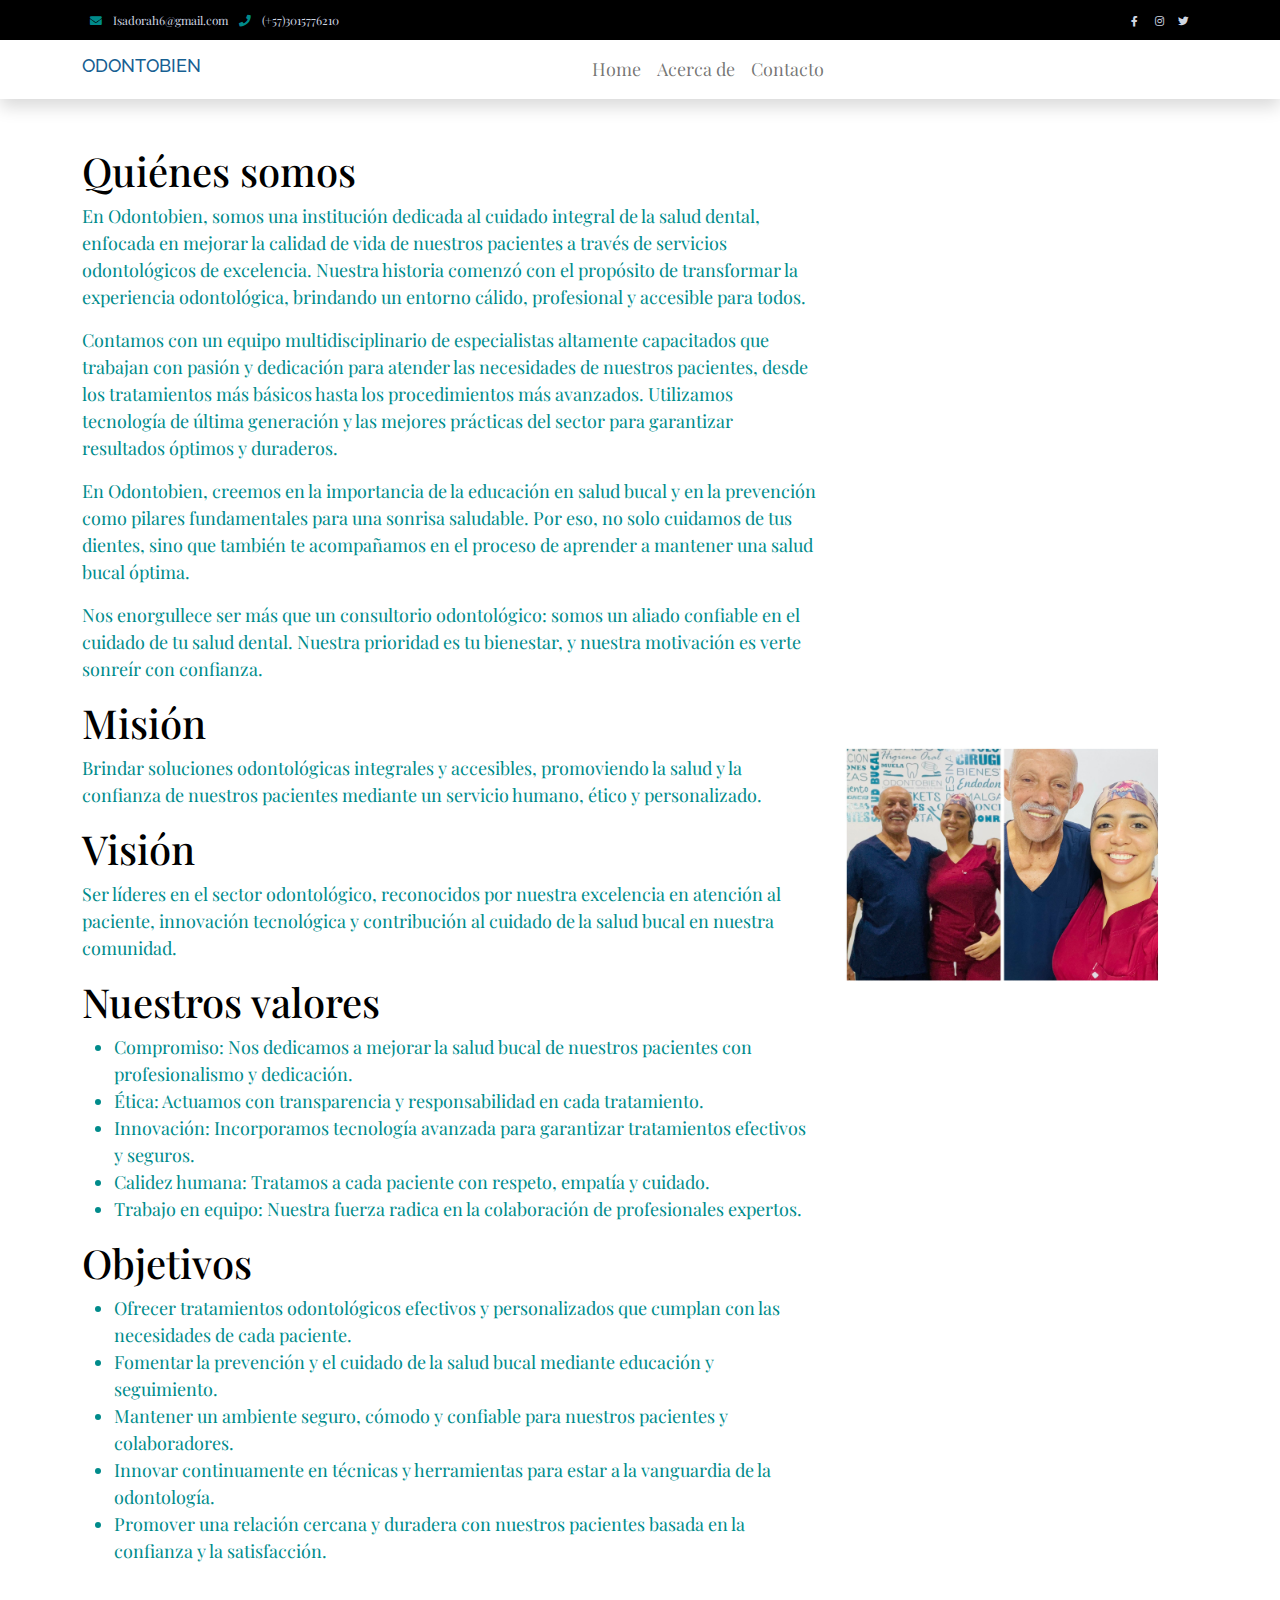
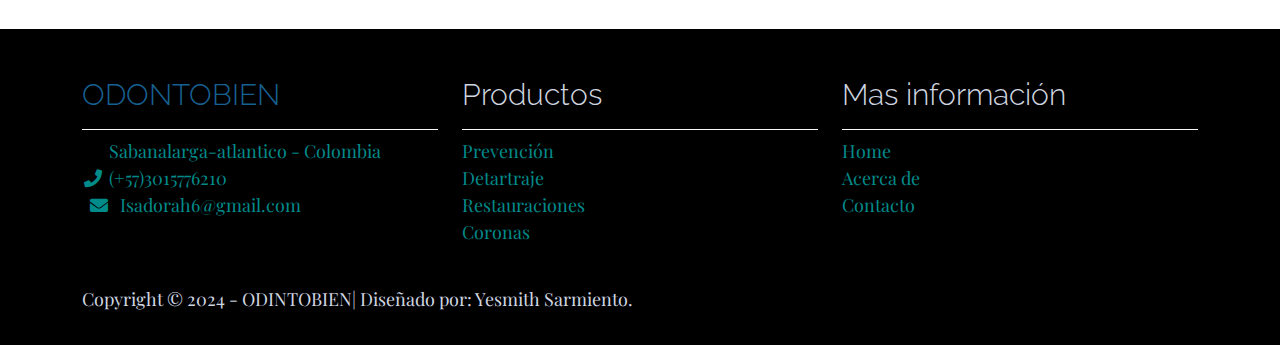
==== commit c40a9eb7: "Update About.html" ====
--- a/About.html
+++ b/About.html
@@ -157,10 +157,10 @@
                     <h2 class="h2 text-light border-bottom pb-3 border-light">Productos</h2>
                     <ul class="list-unstyled text-light footer-link-list">
                         <!-- Enlace a cada sección de la página -->
-                        <li><a class="text-decoration-none" href="Shop.html">Pasteles de cumpleaños</a></li>
-                        <li><a class="text-decoration-none" href="Shop.html">Pasteles de boda</a></li>
-                        <li><a class="text-decoration-none" href="Shop.html">Postres</a></li>
-                        <li><a class="text-decoration-none" href="Shop.html">Helados</a></li>
+                        <li><a class="text-decoration-none" href="Shop.html">Prevención</a></li>
+                        <li><a class="text-decoration-none" href="Shop.html">Detartraje</a></li>
+                        <li><a class="text-decoration-none" href="Shop.html">Restauraciones</a></li>
+                        <li><a class="text-decoration-none" href="Shop.html">Coronas</a></li>
                     </ul>
                 </div>
                 <div class="col-md-4 pt-5">
@@ -168,7 +168,6 @@
                     <ul class="list-unstyled text-light footer-link-list">
                         <li><a class="text-decoration-none" href="index.html">Home</a></li>
                         <li><a class="text-decoration-none" href="About.html">Acerca de</a></li>
-                        <li><a class="text-decoration-none" href="Shop.html">Compras</a></li>
                         <li><a class="text-decoration-none" href="Contacto.html">Contacto</a></li>
                         
                     </ul>
